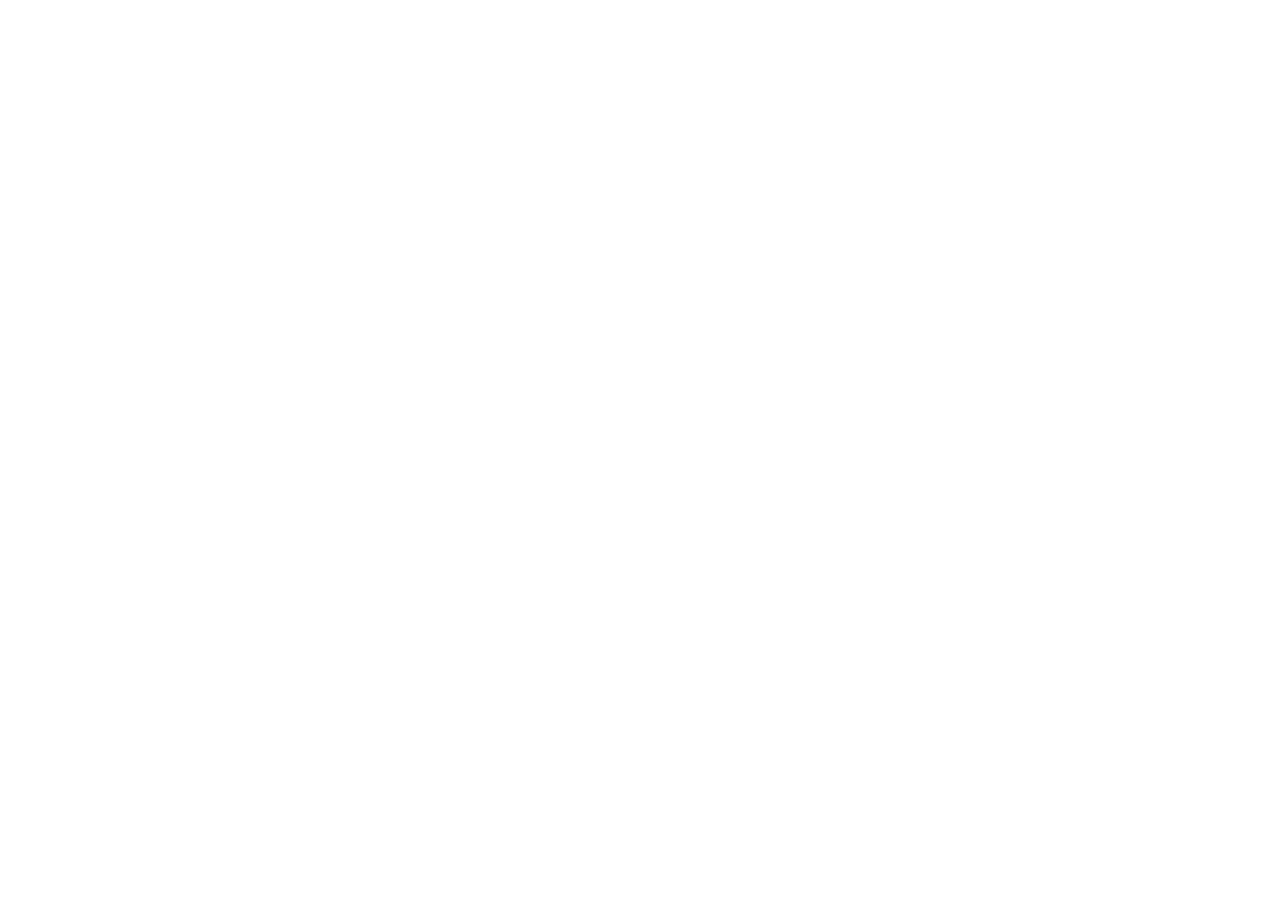
==== index.html @ b3c92b8d "Create game main functionality" ====
<!DOCTYPE html>
<html>
<head>
  <meta charset="utf-8" />
  <title>Rock, Paper, Scissors</title>
</head>
<body>
  <script>    
    function computerPlay() {
      const choices = ['Rock', 'Paper', 'Scissors'];
      return choices[Math.floor(Math.random() * 3)];
    }

    
    function singleRound(playerSelection, computerSelection) {
      playerSelection = normalizeSelection(playerSelection);
      computerSelection = normalizeSelection(computerSelection);

      switch(playerSelection) {
        case 'Rock':
          return (computerSelection === 'Rock') ? 'You Draw! Both chose Rock'
               : (computerSelection === 'Scissors') ? 'You Win! Rock beats Scissors'
               : 'You Lose! Paper beats Rock';
          break;

        case 'Paper':
          return (computerSelection === 'Rock') ? 'You Win! Paper beats Rock'
               : (computerSelection === 'Scissors') ? 'You Lose! Scissors beats Paper'
               : 'You Draw! Both chose Paper';
          break;

        case 'Scissors':
          return (computerSelection === 'Rock') ? 'You Lose! Rock beats Scissors'
               : (computerSelection === 'Scissors') ? 'You Draw! Both chose Scissors'
               : 'You Win! Scissors beats Paper';
          break;

        default:
          return `You have to choose between Rock, Paper and Scissors!`;
      }
    }

    function game() {
      for(let i=0; i < 5; i++) {
        let playerSelection = prompt("Rock, Paper and Scissors!");
        let computerSelection = computerPlay();
        console.log(singleRound(playerSelection, computerSelection));
      }
    }

    function normalizeSelection(str) {
      const lowerCase = str.toLowerCase();
      return lowerCase.replace(lowerCase.charAt(0), lowerCase.charAt(0).toUpperCase());
    }

  </script>
</body>
</html>
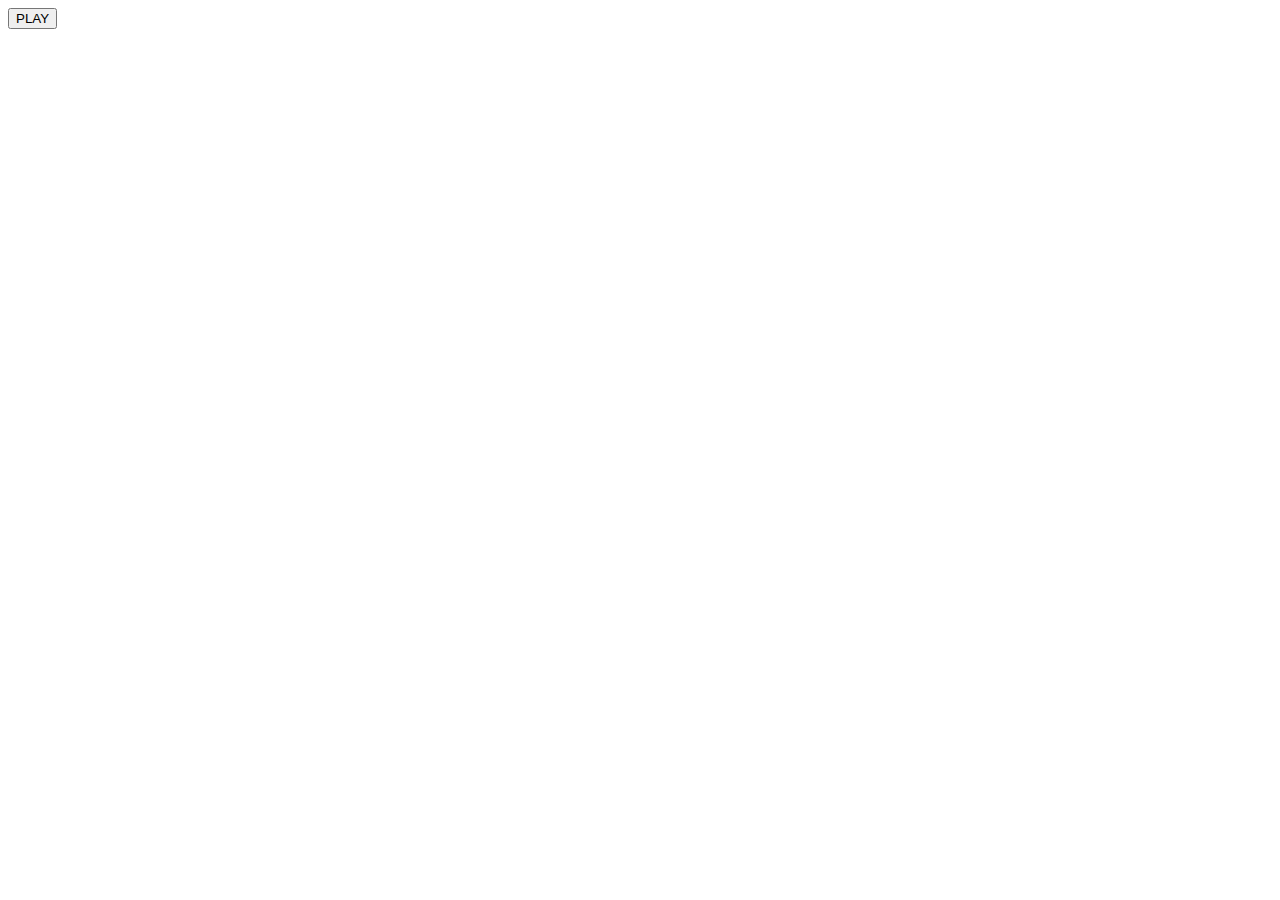
==== commit c6f847b5: "Add play-button and mapped-images" ====
--- a/index.html
+++ b/index.html
@@ -5,54 +5,13 @@
   <title>Rock, Paper, Scissors</title>
 </head>
 <body>
-  <script>    
-    function computerPlay() {
-      const choices = ['Rock', 'Paper', 'Scissors'];
-      return choices[Math.floor(Math.random() * 3)];
-    }
-
-    
-    function singleRound(playerSelection, computerSelection) {
-      playerSelection = normalizeSelection(playerSelection);
-      computerSelection = normalizeSelection(computerSelection);
-
-      switch(playerSelection) {
-        case 'Rock':
-          return (computerSelection === 'Rock') ? 'You Draw! Both chose Rock'
-               : (computerSelection === 'Scissors') ? 'You Win! Rock beats Scissors'
-               : 'You Lose! Paper beats Rock';
-          break;
-
-        case 'Paper':
-          return (computerSelection === 'Rock') ? 'You Win! Paper beats Rock'
-               : (computerSelection === 'Scissors') ? 'You Lose! Scissors beats Paper'
-               : 'You Draw! Both chose Paper';
-          break;
-
-        case 'Scissors':
-          return (computerSelection === 'Rock') ? 'You Lose! Rock beats Scissors'
-               : (computerSelection === 'Scissors') ? 'You Draw! Both chose Scissors'
-               : 'You Win! Scissors beats Paper';
-          break;
-
-        default:
-          return `You have to choose between Rock, Paper and Scissors!`;
-      }
-    }
-
-    function game() {
-      for(let i=0; i < 5; i++) {
-        let playerSelection = prompt("Rock, Paper and Scissors!");
-        let computerSelection = computerPlay();
-        console.log(singleRound(playerSelection, computerSelection));
-      }
-    }
-
-    function normalizeSelection(str) {
-      const lowerCase = str.toLowerCase();
-      return lowerCase.replace(lowerCase.charAt(0), lowerCase.charAt(0).toUpperCase());
-    }
-
-  </script>
+  <div id="container">
+    <div id="score"></div>
+    <div id="playing-area">
+      <button class="action-btn play">PLAY</button>
+      
+    </div>
+  </div>
+  <script src="main.js"></script>
 </body>
 </html>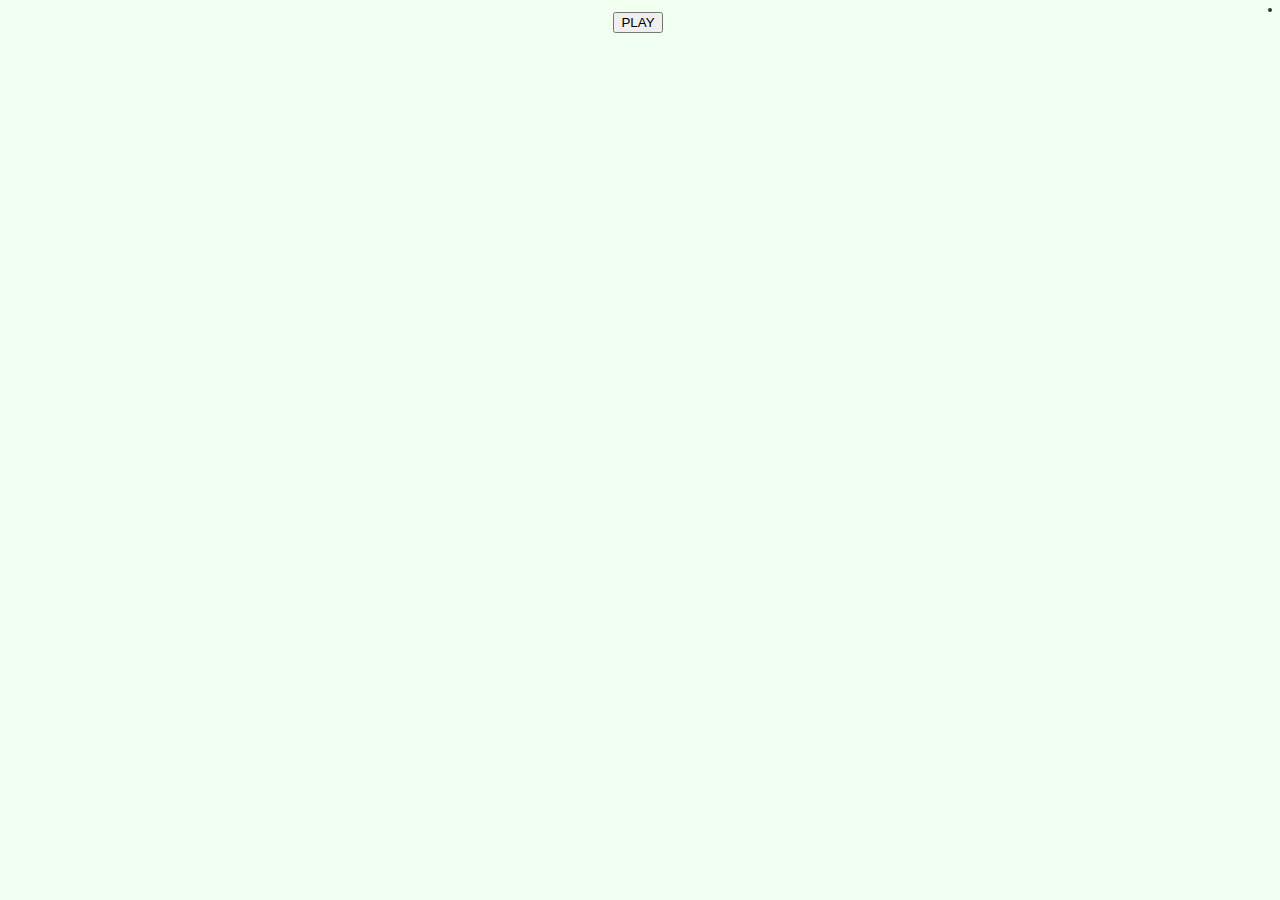
==== commit 552f30be: "Finish scoreboard styles" ====
--- a/index.html
+++ b/index.html
@@ -3,10 +3,13 @@
 <head>
   <meta charset="utf-8" />
   <title>Rock, Paper, Scissors</title>
+  <link rel="stylesheet" href="./main.css" type="text/css">
 </head>
 <body>
   <div id="container">
-    <div id="score"></div>
+    <div id="score">
+
+    </div>
     <div id="playing-area">
       <button class="action-btn play">PLAY</button>
       
--- a/main.css
+++ b/main.css
@@ -0,0 +1,78 @@
+body {
+  background: honeydew;
+}
+
+#score {
+  float: right;
+  border: 2px solid #333;
+  border-radius: 8px;
+}
+
+#playing-area {
+  clear: both;
+  text-align: center;
+}
+
+.circle {
+  height: 7px;
+  width: 7px;
+  border-radius: 50%;
+  background-color: #555;
+}
+
+.col {
+  padding: 0;
+}
+
+.area {
+  display: inline-block;
+}
+
+.vs {
+  display: inline-block;
+}
+
+.on {
+  background-color: red !important;
+}
+
+.score-board {
+  background: #333;
+  font-family: impact, times, serif;
+  font-size: 16px;
+  text-align: center;
+  color: ghostwhite;
+  border-radius: 10px;
+  border-spacing: 20px 0;
+  border: 4px solid white;
+  padding: 13px 0;
+}
+
+.score-number {
+  background:  #222;
+  border-radius: 3px;
+  border: 2px solid #666;
+  padding: 0;
+}
+
+.result {
+  line-height: 30px;
+  font-size: 17px;
+  color: ghostwhite;
+}
+
+.result-lose {
+  background: hsla(359, 100%,60%, 0.55);
+  border: 1px solid mediumvioletred;
+}
+
+.result-win {
+  background: rgba(30, 242, 101, 0.405);
+  border: 1px solid rgb(21, 199, 42);
+}
+
+.result-draw {
+  background: rgba(25, 129, 240, 0.55);
+  border: 1px solid rgb(21, 77, 199);
+}
+
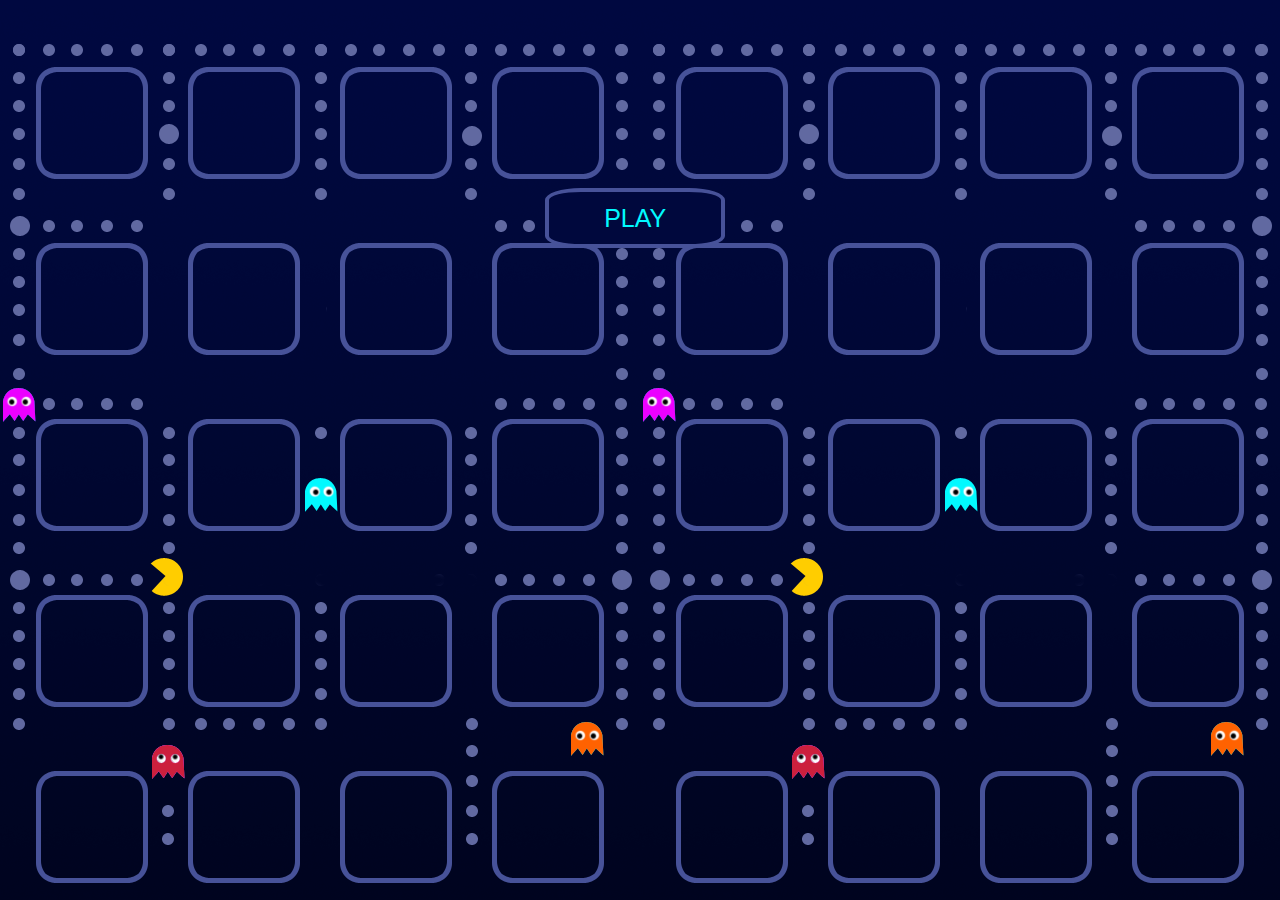
==== commit a2de5a9b: "Finish layout and color. Created new gameResult div. Fixed minor funtionality bugs" ====
--- a/index.html
+++ b/index.html
@@ -7,7 +7,7 @@
 </head>
 <body>
   <div id="container">
-    <div id="score">
+    <div>
 
     </div>
     <div id="playing-area">
--- a/main.css
+++ b/main.css
@@ -1,23 +1,44 @@
 body {
-  background: honeydew;
+  background: url('images/bg-img.png');
+}
+
+img {
+  height: 130px;
+}
+
+#container {
+  margin-top: 20px;  
+  width: 700px;
+  margin: 0 auto;  
 }
 
 #score {
-  float: right;
-  border: 2px solid #333;
+  border: 2px solid rgb(0, 8, 61);
   border-radius: 8px;
+  width: 170px;
+  margin: 0 auto;
 }
 
 #playing-area {
-  clear: both;
   text-align: center;
+  padding-top: 50px;
+  font-family: 'Courier New', Courier, monospace;
+  font-weight: bold;
+}
+
+#playing-area img {
+  margin: 0 10%;
+}
+
+#playing-area table img {
+  margin: 0 0;
 }
 
 .circle {
   height: 7px;
   width: 7px;
   border-radius: 50%;
-  background-color: #555;
+  background-color: rgb(97, 105, 161);
 }
 
 .col {
@@ -30,21 +51,22 @@
 
 .vs {
   display: inline-block;
+  color: transparent;
 }
 
 .on {
-  background-color: red !important;
+  background-color: rgb(255, 205, 0) !important;
 }
 
 .score-board {
-  background: #333;
+  background: rgb(0, 8, 61);
   font-family: impact, times, serif;
   font-size: 16px;
   text-align: center;
   color: ghostwhite;
   border-radius: 10px;
   border-spacing: 20px 0;
-  border: 4px solid white;
+  border: 4px solid rgb(71, 82, 153);;
   padding: 13px 0;
 }
 
@@ -56,23 +78,79 @@
 }
 
 .result {
-  line-height: 30px;
+  line-height: 35px;
   font-size: 17px;
   color: ghostwhite;
+  margin: 25px 0 35px 0;
+  cursor: default;
+  background: rgb(0, 8, 61);
+  border: 4px solid  rgb(71, 82, 153);
+  border-radius: 10px;
 }
 
 .result-lose {
-  background: hsla(359, 100%,60%, 0.55);
-  border: 1px solid mediumvioletred;
+  color: rgb(204, 32, 61);;
 }
 
 .result-win {
-  background: rgba(30, 242, 101, 0.405);
-  border: 1px solid rgb(21, 199, 42);
+  color:  rgb(1, 249, 255);
 }
 
 .result-draw {
-  background: rgba(25, 129, 240, 0.55);
-  border: 1px solid rgb(21, 77, 199);
+  color: rgb(255, 205, 0);
 }
 
+.action-btn {
+  height: 50px;
+  width: 150px;
+  margin: 0 70px;
+  cursor: pointer;
+  outline: none;
+  font-size: 13px;  
+  border-radius: 20%;
+  background: rgb(0, 8, 61);
+  color:  rgb(1, 249, 255);
+  border: 4px solid  rgb(71, 82, 153);
+}
+
+.action-btn.play {
+  height: 60px;
+  width: 180px;
+  font-size: 25px;
+  margin-top: 130px;
+}
+
+.action-btn:hover {
+  color:  rgb(71, 82, 153);
+}
+
+.continue {
+  color: rgb(255, 205, 0);
+}
+
+.reset {
+  color: rgb(204, 32, 61);
+}
+
+.game-result {
+  margin: 0;
+  line-height: 250px;
+  font-size: 80px;
+  cursor: default;
+  color: rgb(1, 249, 255);
+  background: rgb(0, 8, 61);
+  border: 6px solid rgb(71, 82, 153);
+  border-radius: 30px;
+}
+
+.game-result-button {
+  cursor: pointer;
+  background: rgb(0, 8, 61);
+  color: rgb(255, 205, 0);
+  border: 6px solid rgb(71, 82, 153);
+  border-top-style: none;
+  border-radius: 0 0 10px 10px;
+  font-size: 18px;
+  padding: 7px; 
+}
+
